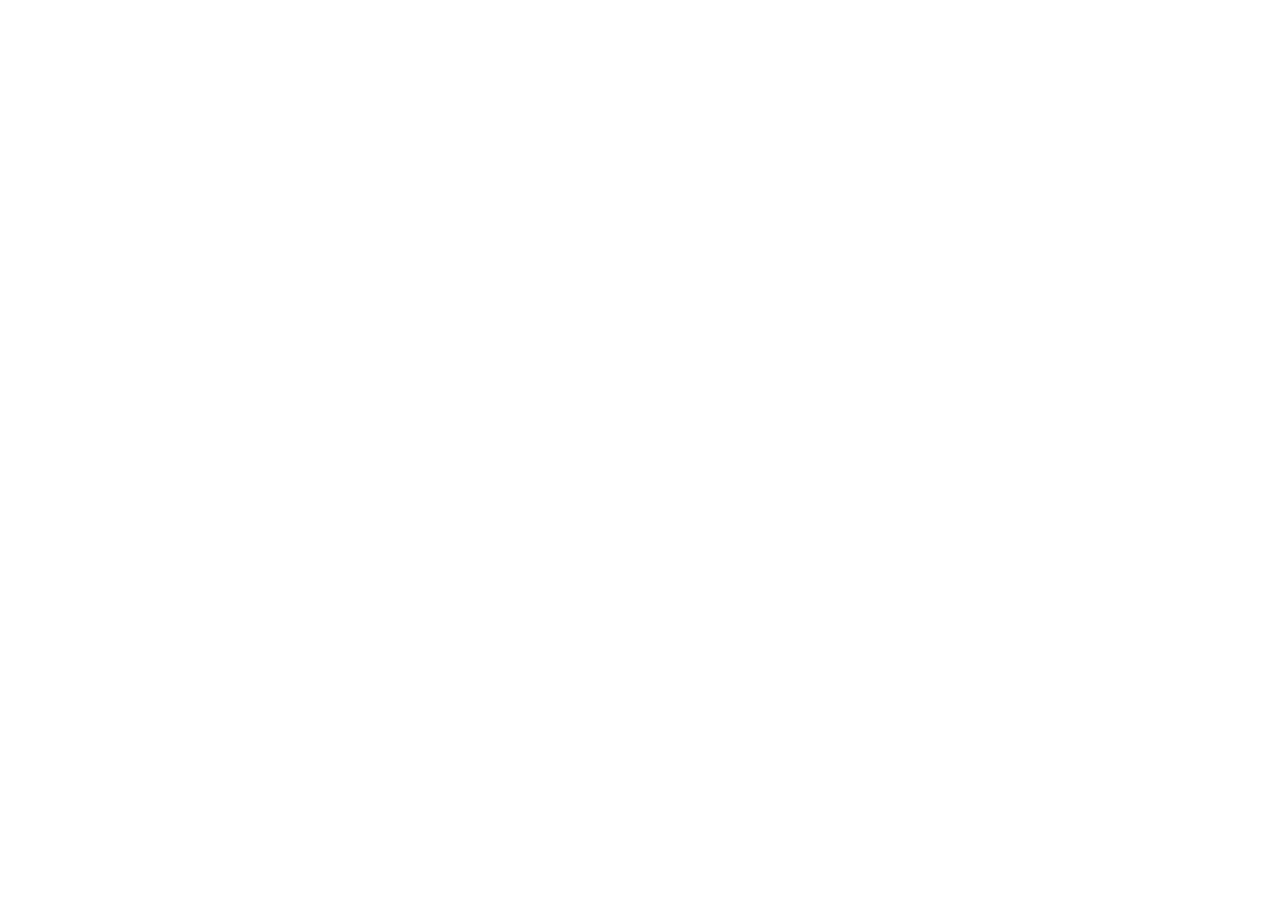
==== index.html @ 94699054 "atualizado" ====
<!DOCTYPE html>
<html lang="pt-br">
<head>
    <meta charset="UTF-8">
    <meta name="viewport" content="width=device-width, initial-scale=1.0">
    <link rel="shortcut icon" href="favicon.ico" type="image/x-icon">
    <title>Projeto Redes Sociais</title>
</head>
<body>
    
</body>
</html>
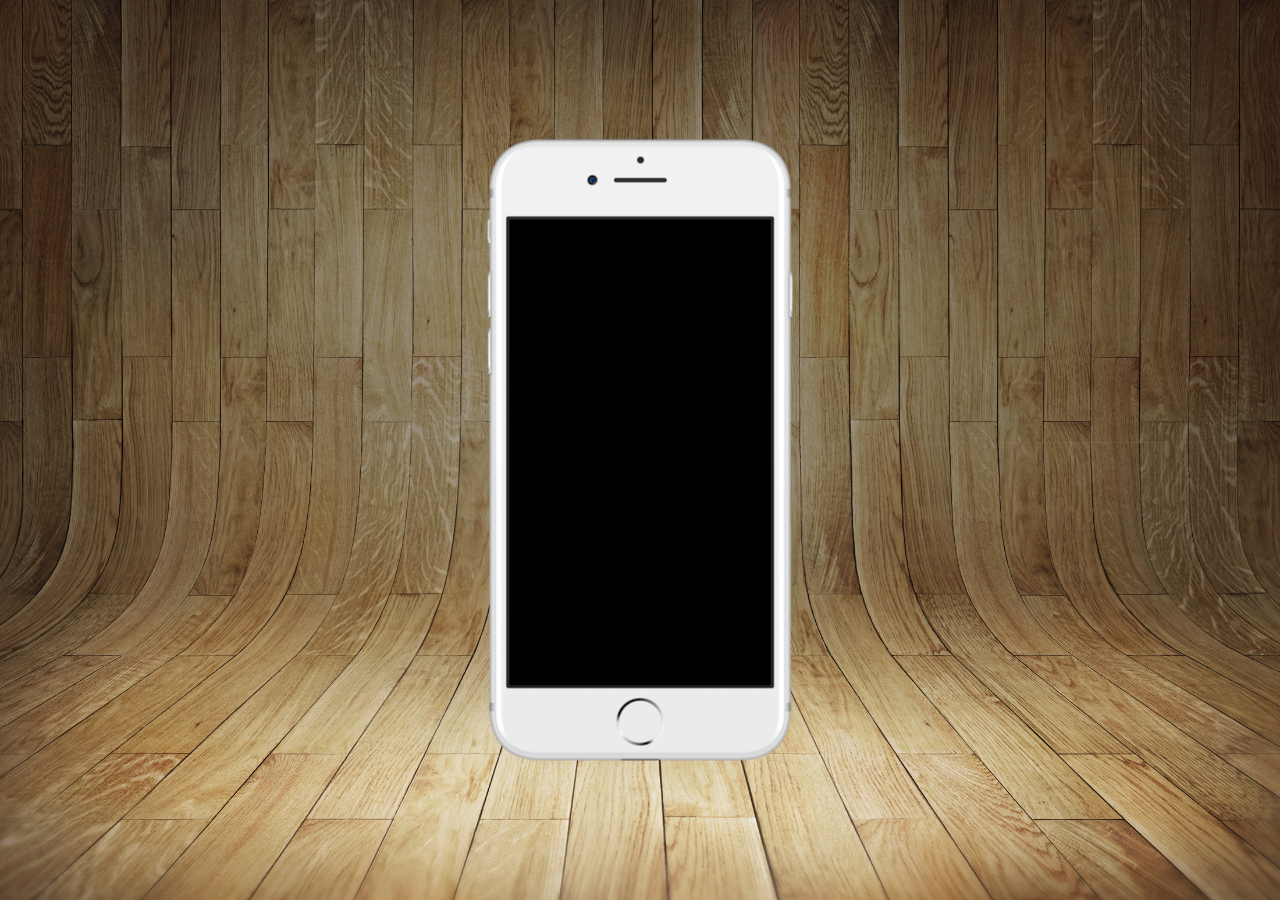
==== commit fafdebc9: "atualizado" ====
--- a/index.html
+++ b/index.html
@@ -4,9 +4,17 @@
     <meta charset="UTF-8">
     <meta name="viewport" content="width=device-width, initial-scale=1.0">
     <link rel="shortcut icon" href="favicon.ico" type="image/x-icon">
+    <link rel="stylesheet" href="estilos/style.css">
     <title>Projeto Redes Sociais</title>
 </head>
 <body>
-    
+    <main>
+        <section id="telefone">
+
+        </section>
+        <section id="redes-sociais">
+
+        </section>
+    </main>
 </body>
 </html>
--- a/estilos/style.css
+++ b/estilos/style.css
@@ -0,0 +1,35 @@
+@charset "UTF-8";
+
+* {
+    margin: 0px;
+    padding: 0px;
+    font-family: Arial, Helvetica, sans-serif;
+}
+
+html, body {
+    height: 100vh;
+    width: 100vw;
+    background-color: black;
+}
+
+body {
+    background: url('../imagens/fundo-madeira.jpg') no-repeat top center;
+    background-size: cover;
+    background-attachment: fixed;
+}
+
+main {
+    height: 100vh;
+    position: relative;
+}
+
+section#telefone {
+    position: absolute;
+    top: 50%;
+    left: 50%;
+    transform: translate(-50%, -50%);
+
+    height: 627px;
+    width: 311px;
+    background: url('../imagens/frame-iphone.png') no-repeat;
+}
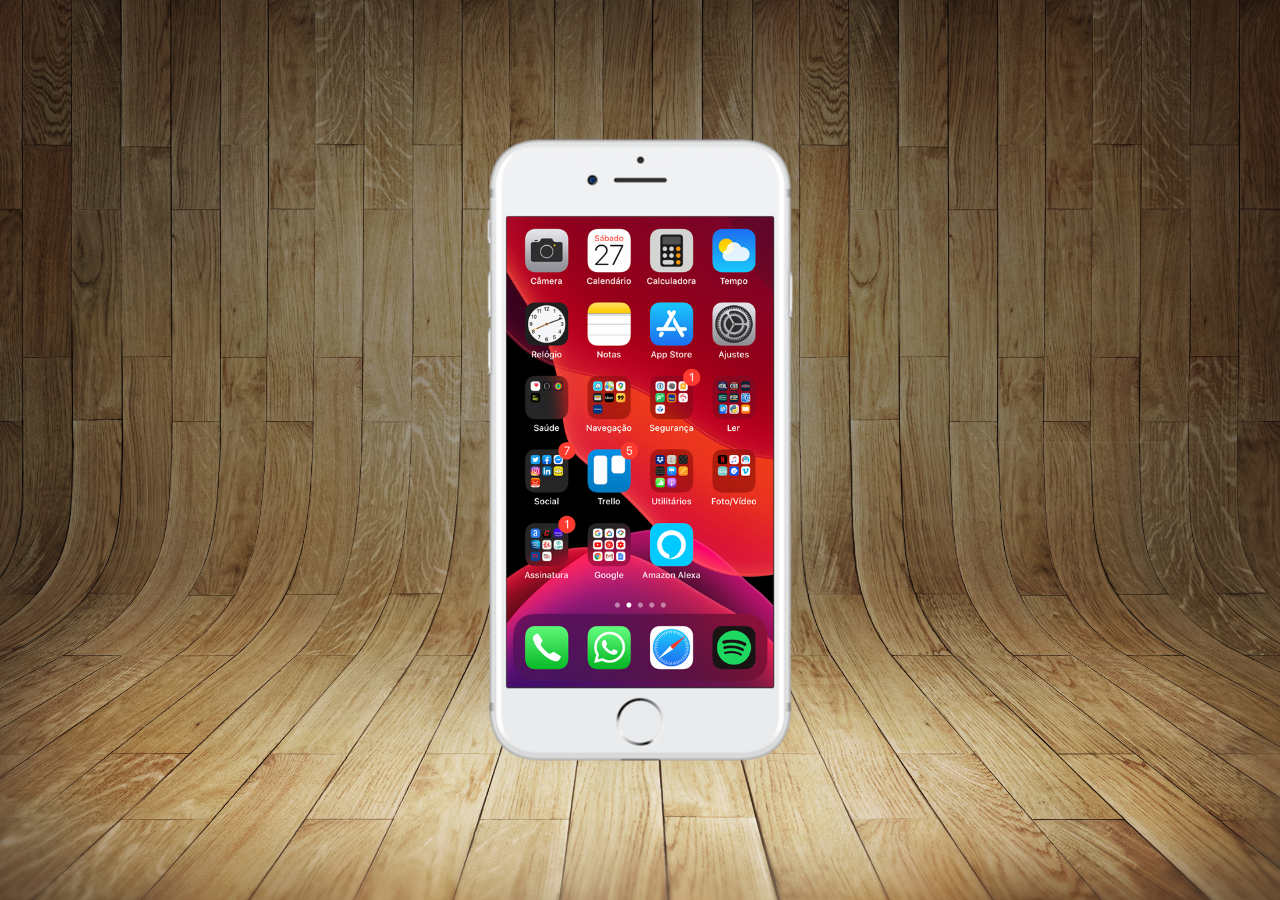
==== commit 8e07d49c: "atualizado" ====
--- a/index.html
+++ b/index.html
@@ -10,7 +10,7 @@
 <body>
     <main>
         <section id="telefone">
-
+            <iframe src="home.html" name="tela" id="tela" frameborder="0"></iframe>
         </section>
         <section id="redes-sociais">
 
--- a/estilos/style.css
+++ b/estilos/style.css
@@ -32,4 +32,12 @@
     height: 627px;
     width: 311px;
     background: url('../imagens/frame-iphone.png') no-repeat;
+}
+
+iframe#tela {
+    position: relative;
+    top: 80px;
+    left: 22px;
+    width: 267px;
+    height: 471px;
 }
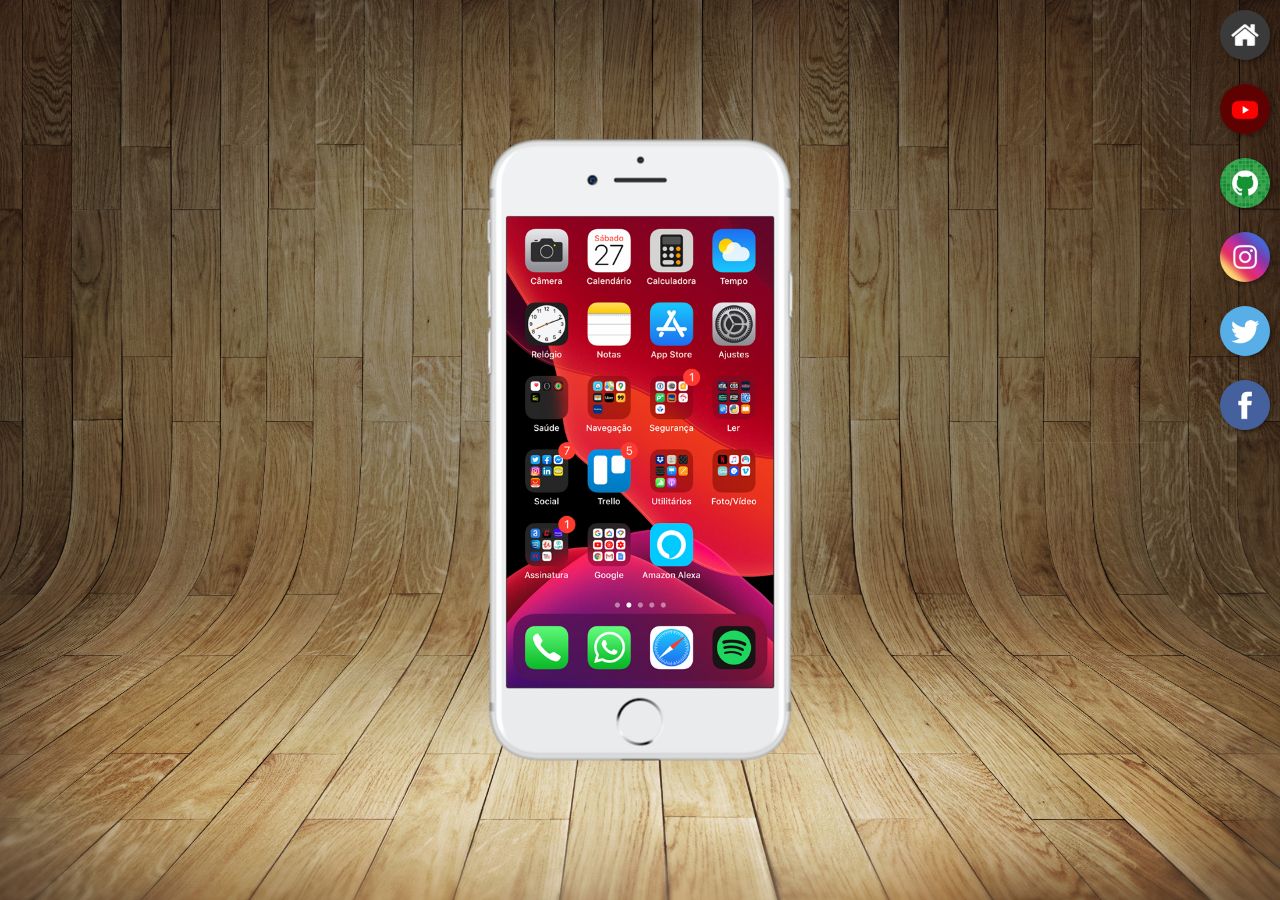
==== commit 26caee41: "atualizado" ====
--- a/index.html
+++ b/index.html
@@ -10,10 +10,17 @@
 <body>
     <main>
         <section id="telefone">
-            <iframe src="home.html" name="tela" id="tela" frameborder="0"></iframe>
+            <iframe src="home.html" name="tela" id="tela" frameborder="0">
+                Seu nevageador não é compatível com isso.
+            </iframe>
         </section>
         <section id="redes-sociais">
-
+            <a href="#" target="tela"> <img src="imagens/logo-home.jpg" alt="Home"></a> <br>
+            <a href="#" target="tela"> <img src="imagens/logo-youtube.jpg" alt="Youtube"></a> <br>
+            <a href="#" target="tela"> <img src="imagens/logo-github.jpg" alt="GitHub"></a> <br>
+            <a href="#" target="tela"> <img src="imagens/logo-instagram.jpg" alt="Instagram"></a> <br>
+            <a href="#" target="tela"> <img src="imagens/logo-twitter.jpg" alt="Twitter"></a> <br>
+            <a href="#" target="tela"> <img src="imagens/logo-facebook.jpg" alt="Facebook"></a>
         </section>
     </main>
 </body>
--- a/estilos/style.css
+++ b/estilos/style.css
@@ -40,4 +40,21 @@
     left: 22px;
     width: 267px;
     height: 471px;
+}
+section#redes-sociais {
+    text-align: right;
+}
+
+section#redes-sociais img {
+    width: 50px;
+    margin: 10px;
+    border-radius: 50%;
+    box-shadow: 2px 2px 5px rgba(0, 0, 0, 0.400);
+    box-sizing: border-box;
+}
+
+section#redes-sociais img:hover {
+    transform: translate(-3px, -3px);
+    box-shadow: 5px 5px 10px rgba(0, 0, 0, 0.575);
+    transition: transform .3s;
 }
